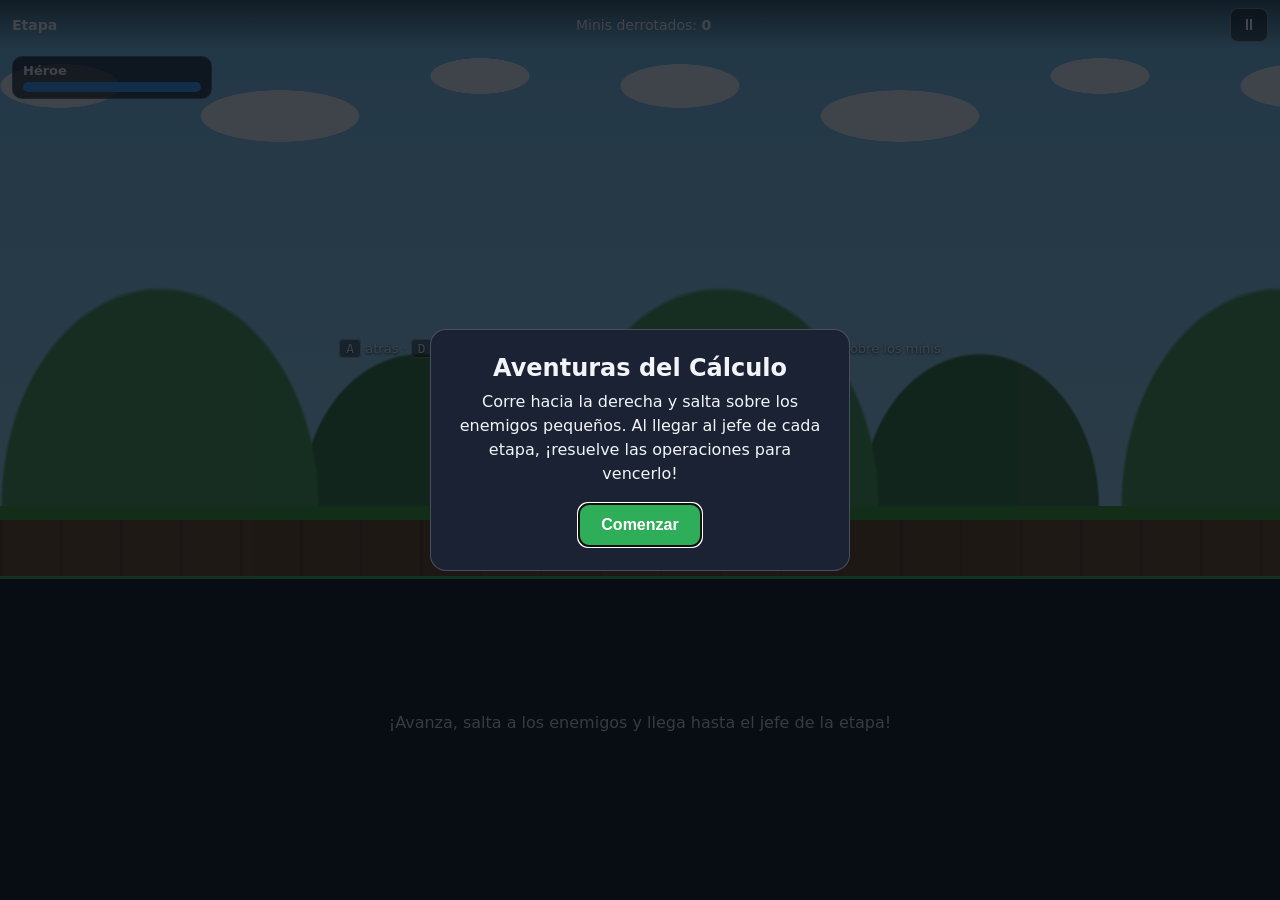
==== index.html @ f8b17689 "subida primera version" ====
<!DOCTYPE html>
<html lang="es">
<head>
  <meta charset="UTF-8">
  <meta name="viewport" content="width=device-width, initial-scale=1, viewport-fit=cover">
  <title>Aventuras del Cálculo</title>
  <link rel="stylesheet" href="assets/css/estilos.css">
</head>
<body>
  <main id="game" data-stage="prairie" data-mode="platform">
    <section class="game-stage" id="stage" aria-label="Escenario del juego">
      <div class="parallax parallax-sky"></div>
      <div class="parallax parallax-cloud" id="layerCloud"></div>
      <div class="parallax parallax-mid" id="layerMid"></div>
      <div class="parallax parallax-ground" id="layerGround"></div>

      <header class="hud">
        <div class="hud-stage">
          <span id="stageName">Etapa</span>
          <small id="stageProgress"></small>
        </div>
        <div class="hud-timer" id="timerBox" hidden>
          <span id="timerText">10</span>s
          <div class="timer-bar"><i id="timerFill"></i></div>
        </div>
        <div class="hud-score">Minis derrotados: <b id="stompCount">0</b></div>
        <button id="pauseBtn" class="btn-small" type="button" aria-label="Pausar">⏸</button>
      </header>

      <div class="card card-player">
        <strong>Héroe</strong>
        <div class="hp"><i id="playerHp"></i></div>
      </div>
      <div class="card card-enemy" id="enemyCard" hidden>
        <strong id="enemyName">Jefe</strong>
        <div class="hp hp-enemy"><i id="enemyHp"></i></div>
      </div>

      <div class="track" id="track"></div>
      <iframe id="player" class="character player" src="assets/caracter/player/player.html" title="Jugador" scrolling="no"></iframe>
      <iframe id="enemy" class="character enemy" src="assets/caracter/enemys/enemy_1.html" title="Jefe enemigo" scrolling="no" hidden></iframe>

      <p class="platform-hint" id="platformHint"><kbd>A</kbd> atrás · <kbd>D</kbd> adelante · <kbd>W</kbd> saltar · <kbd>S</kbd> agacharse · <kbd>Ctrl</kbd> golpear — salta sobre los minis</p>
    </section>

    <section class="interface-panel" id="panel">
      <div id="classicMode" hidden>
        <p class="question" id="question" aria-live="polite"></p>
        <div class="answers" id="answers"></div>
      </div>
      <div id="puzzleMode" hidden>
        <p class="question" id="puzzleGoal" aria-live="polite"></p>
        <div class="answers" id="puzzleOptions"></div>
      </div>
      <p id="platformInfo" class="platform-info">¡Avanza, salta a los enemigos y llega hasta el jefe de la etapa!</p>
      <p id="feedback" class="feedback" role="status" aria-live="polite"></p>
    </section>

    <div id="endModal" class="modal" role="dialog" aria-modal="true" aria-labelledby="modalTitle">
      <div class="modal-box">
        <h2 id="modalTitle">Aventuras del Cálculo</h2>
        <p id="modalText"></p>
        <div class="modal-actions">
          <button id="modalPrimary" type="button" class="btn"></button>
          <button id="modalSecondary" type="button" class="btn btn-ghost" hidden>Reiniciar juego</button>
        </div>
      </div>
    </div>
  </main>
  <script src="assets/js/app.js"></script>
</body>
</html>
---- assets/css/estilos.css ----
:root {
    --app-width: 100vw;
    --app-height: 100vh;
    --char: 160px;
    --ground-h: 70px;
    --scene-sky: #7cc6f2;
    --scene-cloud: rgba(255, 255, 255, .85);
    --scene-mid: #4e9a5b;
    --scene-ground: #6b4a2b;
    --scene-grass: #3f9d3a;
    --blob: #e5484d;
}

[data-stage="prairie"] {
    --scene-sky: #7cc6f2;
    --scene-mid: #4e9a5b;
    --scene-ground: #6b4a2b;
    --scene-grass: #3f9d3a;
    --blob: #e5484d;
}

[data-stage="forest"] {
    --scene-sky: #8fd0c0;
    --scene-mid: #2f7d4f;
    --scene-ground: #4f3a22;
    --scene-grass: #2a7a38;
    --blob: #8e5bd9;
}

[data-stage="desert"] {
    --scene-sky: #f4c98a;
    --scene-mid: #d49a56;
    --scene-ground: #b5803e;
    --scene-grass: #e3b565;
    --blob: #3b82c4;
}

[data-stage="mountain"] {
    --scene-sky: #9db4d8;
    --scene-mid: #6d7f9c;
    --scene-ground: #4a4f5c;
    --scene-grass: #9aa5b8;
    --blob: #f08a24;
}

[data-stage="castle"] {
    --scene-sky: #2a2142;
    --scene-mid: #3d2c5c;
    --scene-ground: #241a33;
    --scene-grass: #5a3f86;
    --blob: #38c172;
    --scene-cloud: rgba(180, 150, 255, .25);
}

* {
    box-sizing: border-box;
}

html,
body {
    margin: 0;
    height: 100%;
    overflow: hidden;
    background: #0d0f14;
    color: #f2f4f8;
    font-family: system-ui, -apple-system, "Segoe UI", sans-serif;
}

[hidden] {
    display: none !important;
}

#game {
    width: var(--app-width);
    height: var(--app-height);
    display: flex;
    flex-direction: column;
    position: relative;
    user-select: none;
    -webkit-user-select: none;
    touch-action: manipulation;
}

/* Escenario */
.game-stage {
    position: relative;
    flex: 1 1 60%;
    min-height: 0;
    overflow: hidden;
    background: var(--scene-sky);
}

.parallax {
    position: absolute;
    left: 0;
    right: 0;
    background-repeat: repeat-x;
}

.parallax-sky {
    inset: 0;
    background: linear-gradient(var(--scene-sky), color-mix(in srgb, var(--scene-sky) 70%, #fff));
}

.parallax-cloud {
    top: 8%;
    height: 30%;
    background-image:
        radial-gradient(ellipse 60px 22px at 60px 40px, var(--scene-cloud) 98%, transparent),
        radial-gradient(ellipse 80px 26px at 280px 70px, var(--scene-cloud) 98%, transparent),
        radial-gradient(ellipse 50px 18px at 480px 30px, var(--scene-cloud) 98%, transparent);
    background-size: 620px 100%;
}

.parallax-mid {
    bottom: var(--ground-h);
    height: 38%;
    background-image:
        radial-gradient(ellipse 160px 100% at 160px 100%, var(--scene-mid) 98%, transparent),
        radial-gradient(ellipse 120px 70% at 420px 100%, color-mix(in srgb, var(--scene-mid) 80%, #000) 98%, transparent);
    background-size: 560px 100%;
}

.parallax-ground {
    bottom: 0;
    height: var(--ground-h);
    background:
        linear-gradient(var(--scene-grass) 0 14px, transparent 14px),
        repeating-linear-gradient(90deg, rgba(0, 0, 0, .14) 0 3px, transparent 3px 60px),
        var(--scene-ground);
    background-repeat: repeat-x;
}

/* HUD */
.hud {
    position: absolute;
    top: 0;
    left: 0;
    right: 0;
    display: flex;
    gap: 12px;
    align-items: center;
    justify-content: space-between;
    padding: 8px 12px;
    background: linear-gradient(rgba(0, 0, 0, .55), transparent);
    z-index: 5;
    font-size: 14px;
}

.hud-stage span {
    font-weight: 700;
    display: block;
}

.hud-stage small {
    opacity: .8;
}

.hud-timer {
    font-size: 20px;
    font-weight: 800;
    text-align: center;
    min-width: 90px;
}

.timer-bar {
    height: 6px;
    border-radius: 3px;
    background: rgba(255, 255, 255, .25);
    overflow: hidden;
}

.timer-bar i {
    display: block;
    height: 100%;
    width: 100%;
    background: #6be675;
    transition: width .1s linear;
}

.timer-bar i.low {
    background: #ff6b6b;
}

.btn-small {
    background: rgba(0, 0, 0, .5);
    border: 1px solid rgba(255, 255, 255, .4);
    color: #fff;
    border-radius: 8px;
    width: 38px;
    height: 34px;
    font-size: 16px;
    cursor: pointer;
}

.card {
    position: absolute;
    top: 56px;
    z-index: 5;
    padding: 6px 10px;
    background: rgba(10, 14, 22, .7);
    border: 1px solid rgba(255, 255, 255, .2);
    border-radius: 10px;
    width: min(200px, 38vw);
    font-size: 13px;
}

.card-player {
    left: 12px;
}

.card-enemy {
    right: 12px;
}

.hp {
    height: 10px;
    border-radius: 5px;
    background: rgba(255, 255, 255, .18);
    overflow: hidden;
    margin-top: 4px;
}

.hp i {
    display: block;
    height: 100%;
    width: 100%;
    background: #3b9bff;
    transition: width .3s;
}

.hp-enemy i {
    background: #ff4d4d;
}

/* Personajes */
.character {
    position: absolute;
    width: var(--char);
    height: var(--char);
    border: 0;
    background: transparent;
    pointer-events: none;
    z-index: 3;
}

.player {
    left: var(--player-x, 18%);
    bottom: calc(var(--ground-h) - 12px);
    transform: translateY(calc(var(--jump, 0) * -1px)) scaleY(var(--squat, 1));
    transform-origin: 50% 100%;
    will-change: transform;
}

.player.blink {
    animation: blink .18s steps(2) infinite;
}

.enemy {
    right: 4%;
    bottom: calc(var(--ground-h) - 12px);
}

.enemy.enter {
    animation: bossIn .9s ease-out;
}

.enemy.hit {
    animation: shake .3s;
}

@keyframes bossIn {
    from {
        transform: translateX(120%);
    }

    to {
        transform: translateX(0);
    }
}

@keyframes shake {
    25% {
        transform: translateX(-8px);
    }

    75% {
        transform: translateX(8px);
    }
}

@keyframes blink {
    50% {
        opacity: .25;
    }
}

/* Enemigos círculo (provisionales) */
.track {
    position: absolute;
    inset: 0;
    z-index: 2;
    pointer-events: none;
}

.blob {
    position: absolute;
    bottom: var(--ground-h);
    width: 34px;
    height: 34px;
    border-radius: 50%;
    background: var(--blob);
    box-shadow: inset -5px -5px 0 rgba(0, 0, 0, .2);
}

.blob::before,
.blob::after {
    content: "";
    position: absolute;
    top: 9px;
    width: 8px;
    height: 10px;
    border-radius: 50%;
    background: #fff;
    box-shadow: inset 2px 0 0 #111;
}

.blob::before {
    left: 7px;
}

.blob::after {
    right: 7px;
}

.blob.squashed {
    height: 12px;
    transform: scaleX(1.3);
    opacity: 0;
    transition: opacity .4s .1s;
}

.blob.squashed::before,
.blob.squashed::after {
    display: none;
}

.platform-hint {
    position: absolute;
    left: 0;
    right: 0;
    bottom: calc(var(--ground-h) + 150px);
    text-align: center;
    margin: 0;
    font-size: 13px;
    text-shadow: 0 1px 3px #000;
    opacity: .9;
    z-index: 4;
    pointer-events: none;
}

kbd {
    background: rgba(0, 0, 0, .5);
    border-radius: 4px;
    padding: 1px 6px;
    border: 1px solid rgba(255, 255, 255, .4);
}

/* Panel de interacción */
.interface-panel {
    flex: 0 0 auto;
    min-height: 36%;
    padding: 14px 16px calc(14px + env(safe-area-inset-bottom));
    background: #141a26;
    border-top: 3px solid #3fae5a;
    display: flex;
    flex-direction: column;
    justify-content: center;
    align-items: center;
    gap: 12px;
}

.question {
    font-size: clamp(26px, 6vw, 44px);
    font-weight: 800;
    margin: 0;
    text-align: center;
}

.answers {
    display: flex;
    gap: 12px;
    flex-wrap: wrap;
    justify-content: center;
}

.answers button {
    min-width: 110px;
    padding: 14px 20px;
    font-size: clamp(20px, 4vw, 28px);
    font-weight: 700;
    color: #fff;
    background: #1f6f3a;
    border: 2px solid #4ed07a;
    border-radius: 12px;
    cursor: pointer;
    transition: transform .1s, background .2s;
}

.answers button:hover:not(:disabled) {
    transform: translateY(-2px);
    background: #278a49;
}

.answers button:disabled {
    opacity: .55;
    cursor: default;
}

.answers button.ok {
    background: #1c9b4a;
}

.answers button.bad {
    background: #a02a2a;
    border-color: #ff7b7b;
}

.platform-info {
    margin: 0;
    opacity: .85;
    text-align: center;
}

.feedback {
    min-height: 1.4em;
    margin: 0;
    font-weight: 700;
    text-align: center;
}

.feedback.good {
    color: #6be675;
}

.feedback.bad {
    color: #ff7b7b;
}

/* Modal */
.modal {
    position: absolute;
    inset: 0;
    z-index: 20;
    display: none;
    align-items: center;
    justify-content: center;
    background: rgba(5, 8, 14, .75);
    padding: 16px;
}

.modal.open {
    display: flex;
}

.modal-box {
    background: #1b2233;
    border: 1px solid rgba(255, 255, 255, .2);
    border-radius: 16px;
    padding: 24px;
    max-width: 420px;
    width: 100%;
    text-align: center;
}

.modal-box h2 {
    margin: 0 0 8px;
}

.modal-box p {
    margin: 0 0 18px;
    line-height: 1.5;
}

.modal-actions {
    display: flex;
    gap: 10px;
    justify-content: center;
    flex-wrap: wrap;
}

.btn {
    background: #2fae5a;
    color: #fff;
    border: 0;
    border-radius: 10px;
    padding: 12px 22px;
    font-size: 16px;
    font-weight: 700;
    cursor: pointer;
}

.btn-ghost {
    background: transparent;
    border: 1px solid rgba(255, 255, 255, .4);
}

@media (max-width: 600px) {
    :root {
        --char: 120px;
        --ground-h: 56px;
    }

    .hud-score {
        display: none;
    }

    .platform-hint {
        bottom: calc(var(--ground-h) + 115px);
    }
}

.blob.pop {
    animation: pop .35s ease-out;
}

@keyframes pop {
    from {
        transform: scale(0);
    }

    to {
        transform: scale(1);
    }
}

/* Mensaje de etapa completada: cae desde arriba mientras el héroe sale caminando */
.modal.drop {
    align-items: flex-start;
    background: transparent;
    pointer-events: none;
}

.modal.drop .modal-box {
    pointer-events: auto;
    margin-top: 100px;
    animation: dropIn .9s cubic-bezier(.3, 1.4, .5, 1);
}

@keyframes dropIn {
    from {
        transform: translateY(-130%);
    }

    to {
        transform: translateY(0);
    }
}

/* Minis que caminan hacia el héroe: pequeño rebote al avanzar */
.blob.walker:not(.squashed) {
    animation: pop .35s ease-out, hop .5s ease-in-out .35s infinite;
}

@keyframes hop {
    50% {
        transform: translateY(-6px);
    }
}
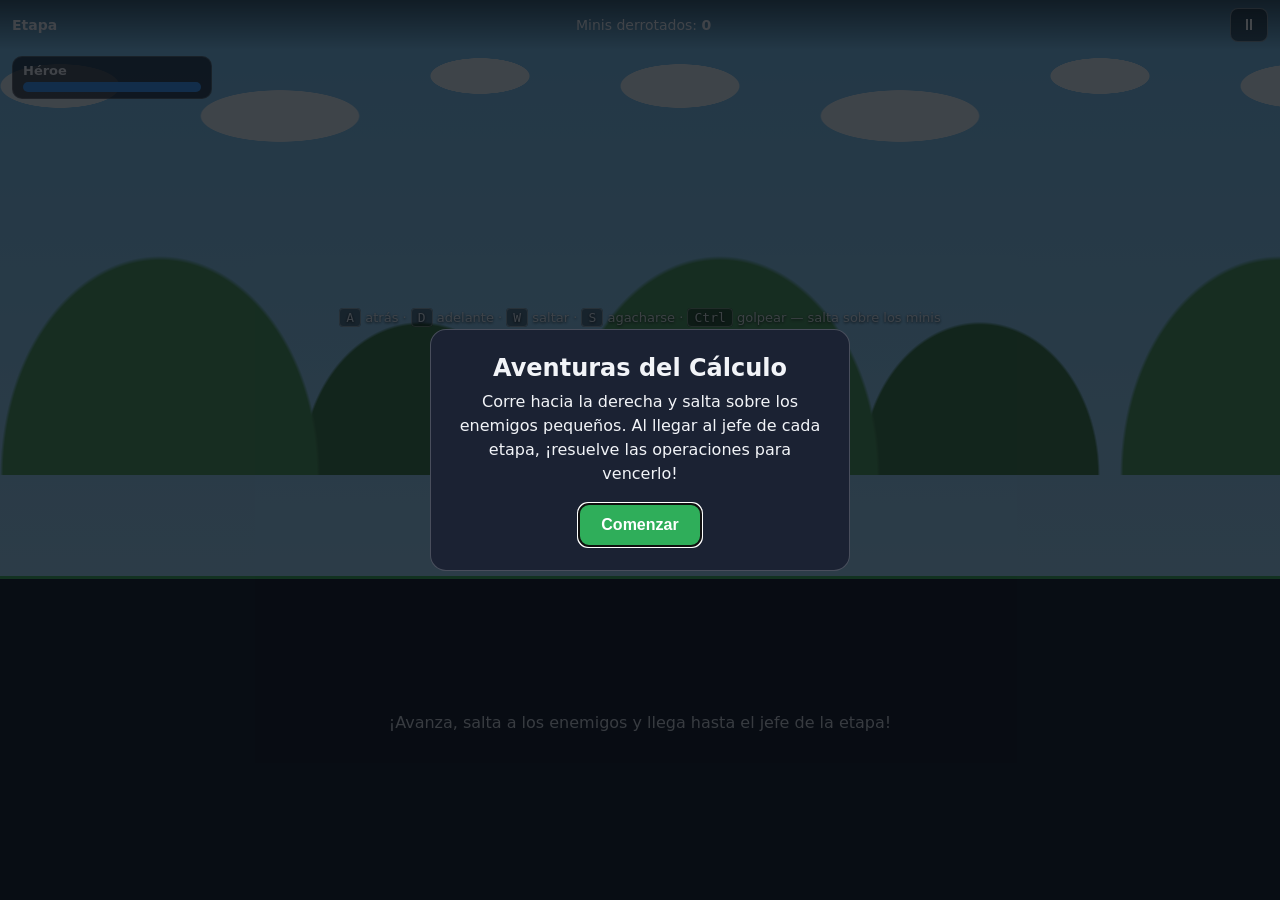
==== commit 9081a3b3: "ajuste movilidad mobile" ====
--- a/index.html
+++ b/index.html
@@ -40,7 +40,23 @@
       <iframe id="player" class="character player" src="assets/caracter/player/player.html" title="Jugador" scrolling="no"></iframe>
       <iframe id="enemy" class="character enemy" src="assets/caracter/enemys/enemy_1.html" title="Jefe enemigo" scrolling="no" hidden></iframe>
 
-      <p class="platform-hint" id="platformHint"><kbd>A</kbd> atrás · <kbd>D</kbd> adelante · <kbd>W</kbd> saltar · <kbd>S</kbd> agacharse · <kbd>Ctrl</kbd> golpear — salta sobre los minis</p>
+      <p class="platform-hint" id="platformHint">
+        <span class="hint-keys"><kbd>A</kbd> atrás · <kbd>D</kbd> adelante · <kbd>W</kbd> saltar · <kbd>S</kbd> agacharse · <kbd>Ctrl</kbd> golpear — salta sobre los minis</span>
+        <span class="hint-touch">Usa <b>◀ ▶</b> para moverte, <b>▼</b> para agacharte, <b>⤒</b> para saltar y <b>✊</b> para golpear — salta sobre los minis</span>
+      </p>
+
+      <!-- Controles táctiles: solo visibles en pantallas táctiles / móviles -->
+      <div class="touch-controls" id="touchControls" aria-hidden="true">
+        <div class="touch-pad touch-move">
+          <button type="button" class="touch-btn" data-key="left" aria-label="Atrás">◀</button>
+          <button type="button" class="touch-btn" data-key="crouch" aria-label="Agacharse">▼</button>
+          <button type="button" class="touch-btn" data-key="right" aria-label="Adelante">▶</button>
+        </div>
+        <div class="touch-pad touch-actions">
+          <button type="button" class="touch-btn touch-attack" data-action="attack" aria-label="Golpear">✊</button>
+          <button type="button" class="touch-btn touch-jump" data-action="jump" aria-label="Saltar">⤒</button>
+        </div>
+      </div>
     </section>
 
     <section class="interface-panel" id="panel">
--- a/assets/css/estilos.css
+++ b/assets/css/estilos.css
@@ -131,6 +131,22 @@
     background-repeat: repeat-x;
 }
 
+/* Suelo con escena de Animate: app.js crea los iframes, los escala y desplaza la fila */
+.parallax-ground.tiled {
+    top: 0;
+    height: auto;
+    background: none;
+    will-change: transform;
+}
+
+.ground-tile {
+    position: absolute;
+    bottom: 0;
+    border: 0;
+    background: transparent;
+    pointer-events: none;
+}
+
 /* HUD */
 .hud {
     position: absolute;
@@ -246,7 +262,7 @@
 
 .player {
     left: var(--player-x, 18%);
-    bottom: calc(var(--ground-h) - 12px);
+    bottom: calc(var(--ground-h) - var(--feet, 12px));
     transform: translateY(calc(var(--jump, 0) * -1px)) scaleY(var(--squat, 1));
     transform-origin: 50% 100%;
     will-change: transform;
@@ -258,7 +274,7 @@
 
 .enemy {
     right: 4%;
-    bottom: calc(var(--ground-h) - 12px);
+    bottom: calc(var(--ground-h) - var(--feet, 12px));
 }
 
 .enemy.enter {
@@ -566,4 +582,99 @@
     50% {
         transform: translateY(-6px);
     }
-}+}
+/* ============ Controles táctiles (móvil) ============ */
+.hint-touch,
+.touch-controls {
+    display: none;
+}
+
+[data-input="touch"] .hint-keys {
+    display: none;
+}
+
+[data-input="touch"] .hint-touch {
+    display: inline;
+}
+
+[data-input="touch"] .touch-controls {
+    position: absolute;
+    left: 0;
+    right: 0;
+    bottom: 10px;
+    padding: 0 max(12px, env(safe-area-inset-left)) 0 max(12px, env(safe-area-inset-right));
+    display: flex;
+    justify-content: space-between;
+    align-items: flex-end;
+    z-index: 6;
+    pointer-events: none;
+}
+
+.touch-pad {
+    display: flex;
+    gap: 10px;
+    pointer-events: auto;
+}
+
+.touch-btn {
+    width: 58px;
+    height: 58px;
+    border-radius: 50%;
+    border: 2px solid rgba(255, 255, 255, .55);
+    background: rgba(0, 0, 0, .38);
+    color: #fff;
+    font-size: 24px;
+    line-height: 1;
+    display: grid;
+    place-items: center;
+    touch-action: none;
+    user-select: none;
+    -webkit-user-select: none;
+    -webkit-touch-callout: none;
+    -webkit-tap-highlight-color: transparent;
+    cursor: pointer;
+}
+
+.touch-btn.pressed {
+    background: rgba(255, 255, 255, .35);
+    transform: scale(.94);
+}
+
+.touch-jump {
+    width: 70px;
+    height: 70px;
+    font-size: 30px;
+    background: rgba(63, 174, 90, .55);
+}
+
+.touch-attack {
+    background: rgba(229, 72, 77, .5);
+}
+
+/* Movimiento solo en modo plataforma; saltar/golpear también en el duelo */
+#game:not([data-mode="platform"]) .touch-move {
+    visibility: hidden;
+}
+
+#game:not([data-mode="platform"]):not([data-mode="boss-intro"]):not([data-mode="combat"]) .touch-actions {
+    visibility: hidden;
+}
+
+[data-input="touch"] .platform-hint {
+    bottom: calc(var(--ground-h) + 130px);
+    padding: 0 16px;
+}
+
+@media (max-width: 600px) {
+    .touch-btn {
+        width: 50px;
+        height: 50px;
+        font-size: 20px;
+    }
+
+    .touch-jump {
+        width: 60px;
+        height: 60px;
+        font-size: 26px;
+    }
+}
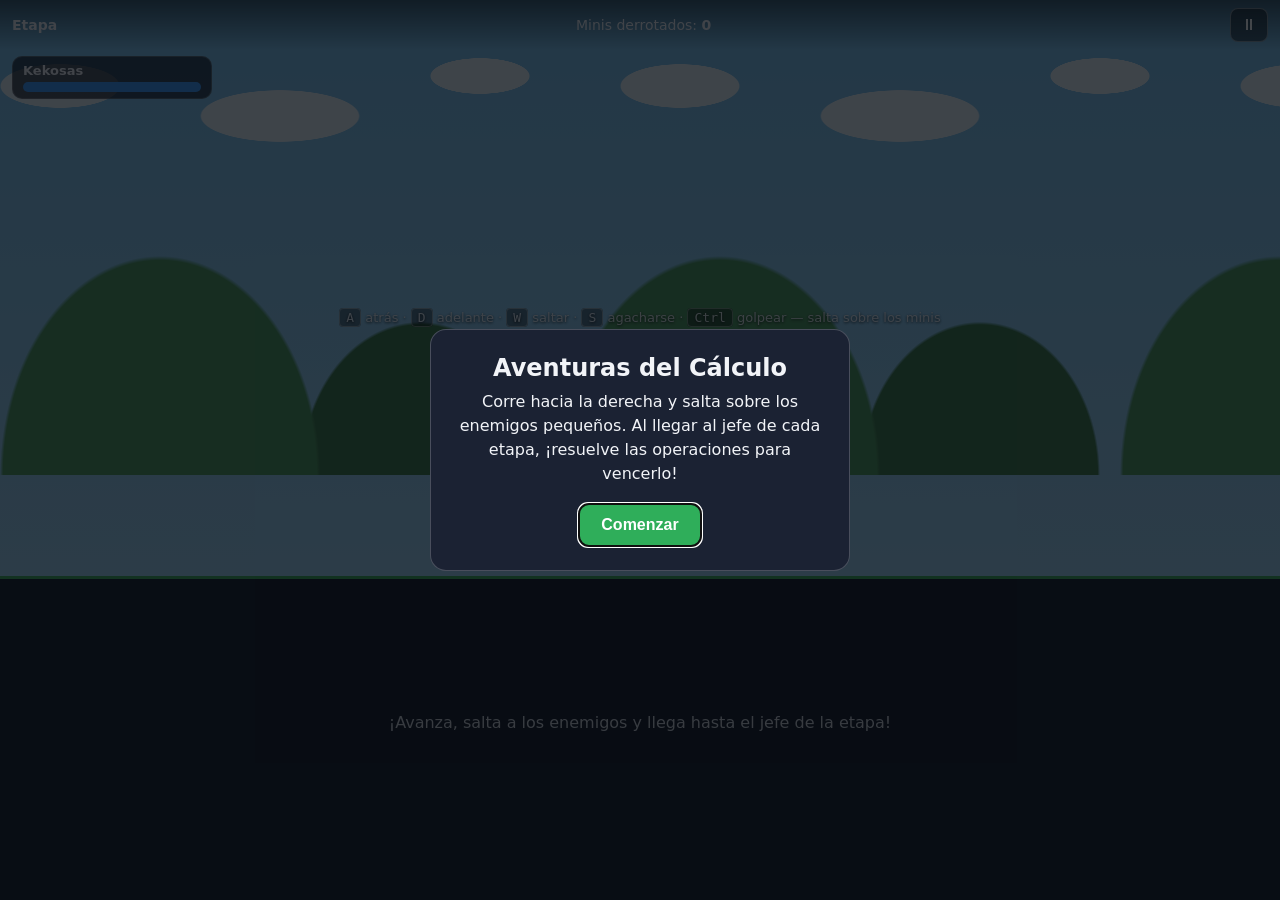
==== commit ec0ec6eb: "ajuste kekosas prueba" ====
--- a/index.html
+++ b/index.html
@@ -1,11 +1,13 @@
 <!DOCTYPE html>
 <html lang="es">
+
 <head>
   <meta charset="UTF-8">
   <meta name="viewport" content="width=device-width, initial-scale=1, viewport-fit=cover">
   <title>Aventuras del Cálculo</title>
   <link rel="stylesheet" href="assets/css/estilos.css">
 </head>
+
 <body>
   <main id="game" data-stage="prairie" data-mode="platform">
     <section class="game-stage" id="stage" aria-label="Escenario del juego">
@@ -28,7 +30,7 @@
       </header>
 
       <div class="card card-player">
-        <strong>Héroe</strong>
+        <strong>Kekosas</strong>
         <div class="hp"><i id="playerHp"></i></div>
       </div>
       <div class="card card-enemy" id="enemyCard" hidden>
@@ -37,12 +39,16 @@
       </div>
 
       <div class="track" id="track"></div>
-      <iframe id="player" class="character player" src="assets/caracter/player/player.html" title="Jugador" scrolling="no"></iframe>
-      <iframe id="enemy" class="character enemy" src="assets/caracter/enemys/enemy_1.html" title="Jefe enemigo" scrolling="no" hidden></iframe>
+      <iframe id="player" class="character player" src="assets/caracter/player/player.html" title="Jugador"
+        scrolling="no"></iframe>
+      <iframe id="enemy" class="character enemy" src="assets/caracter/enemys/enemy_1.html" title="Jefe enemigo"
+        scrolling="no" hidden></iframe>
 
       <p class="platform-hint" id="platformHint">
-        <span class="hint-keys"><kbd>A</kbd> atrás · <kbd>D</kbd> adelante · <kbd>W</kbd> saltar · <kbd>S</kbd> agacharse · <kbd>Ctrl</kbd> golpear — salta sobre los minis</span>
-        <span class="hint-touch">Usa <b>◀ ▶</b> para moverte, <b>▼</b> para agacharte, <b>⤒</b> para saltar y <b>✊</b> para golpear — salta sobre los minis</span>
+        <span class="hint-keys"><kbd>A</kbd> atrás · <kbd>D</kbd> adelante · <kbd>W</kbd> saltar · <kbd>S</kbd>
+          agacharse · <kbd>Ctrl</kbd> golpear — salta sobre los minis</span>
+        <span class="hint-touch">Usa <b>◀ ▶</b> para moverte, <b>▼</b> para agacharte, <b>⤒</b> para saltar y <b>✊</b>
+          para golpear — salta sobre los minis</span>
       </p>
 
       <!-- Controles táctiles: solo visibles en pantallas táctiles / móviles -->
@@ -85,4 +91,5 @@
   </main>
   <script src="assets/js/app.js"></script>
 </body>
-</html>
+
+</html>
